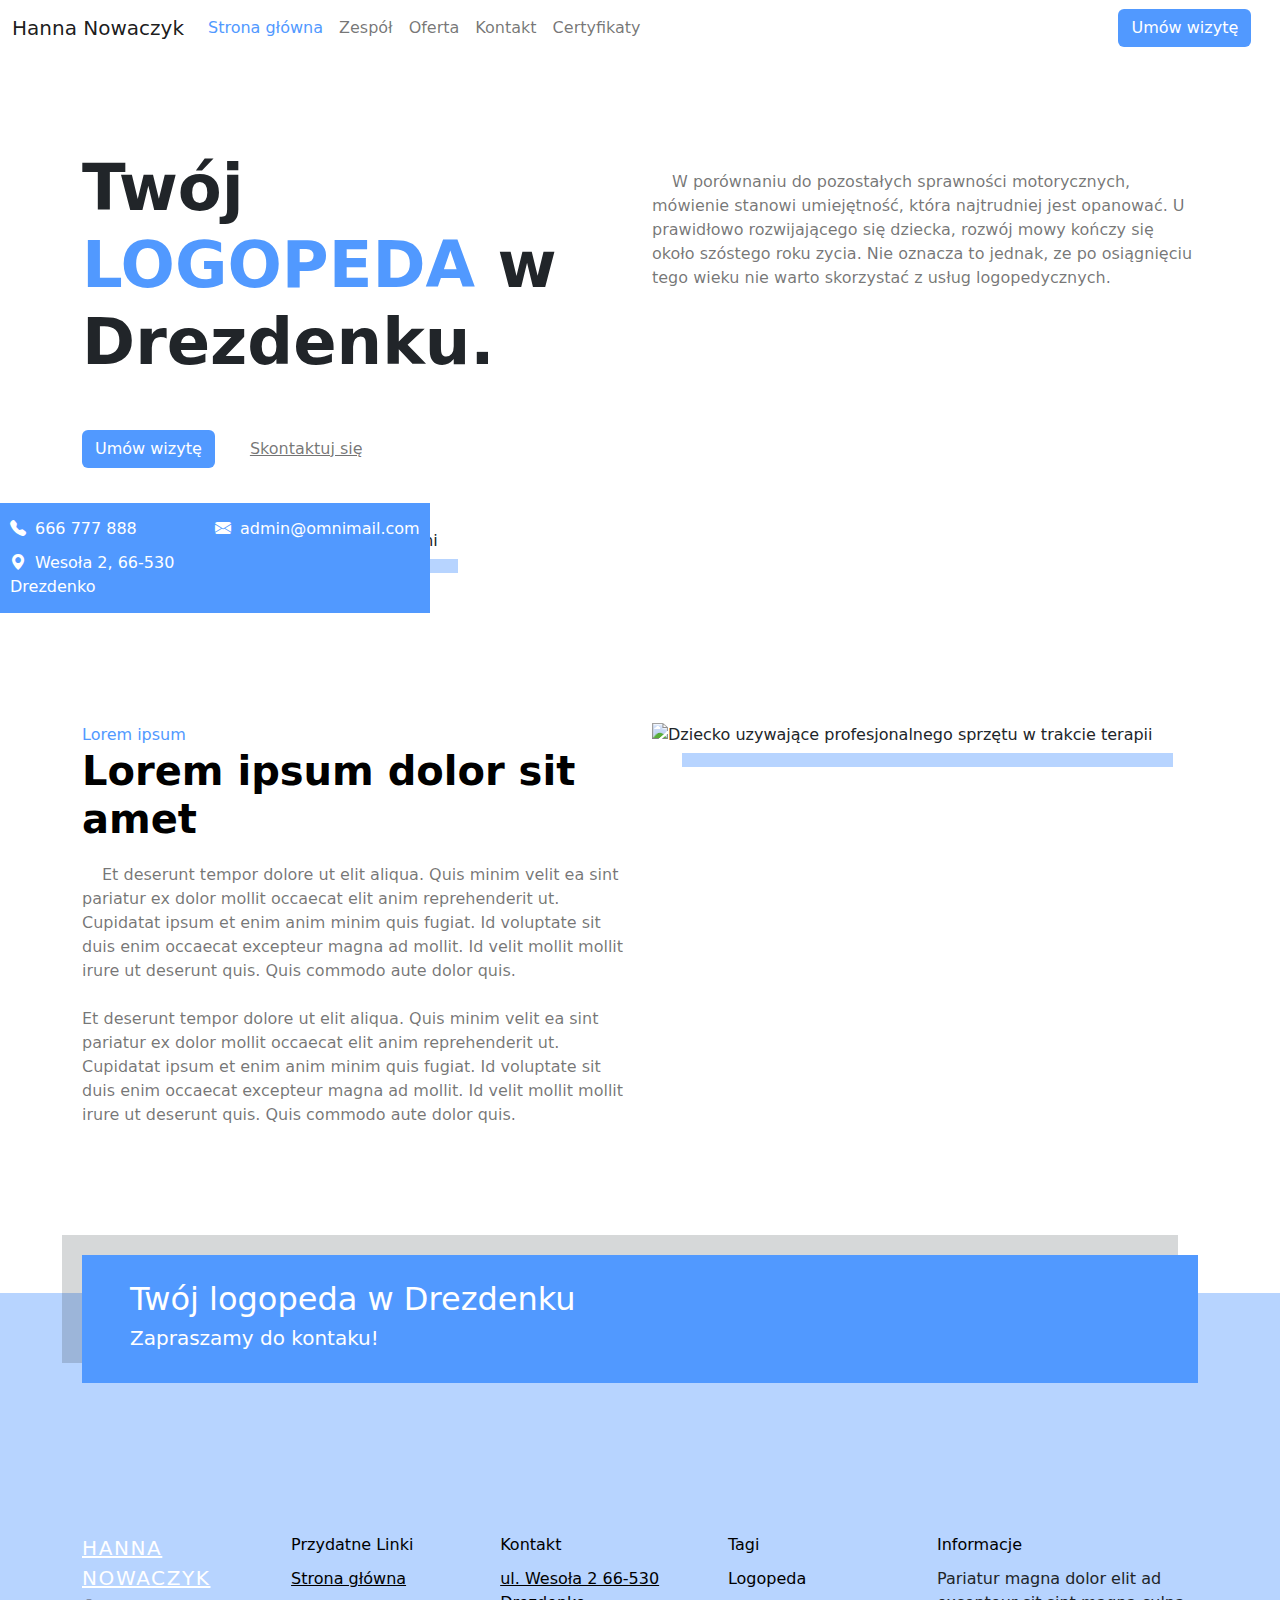
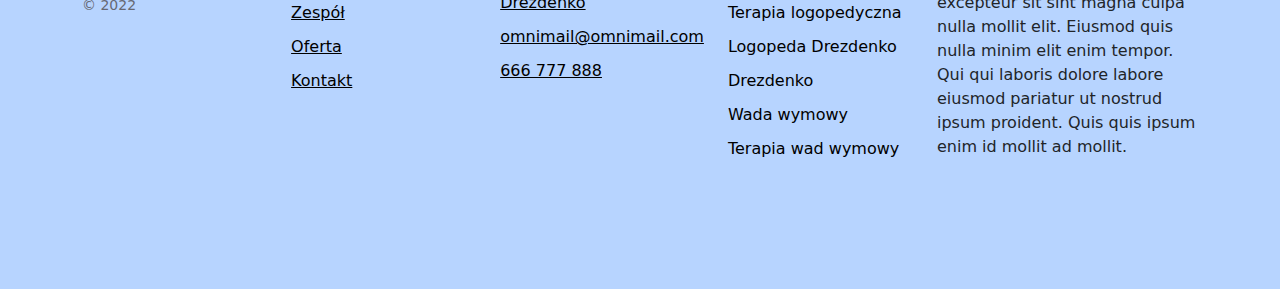
==== index.html @ fe28dc7f "New css" ====
<!DOCTYPE html>
<html lang="pl">

<head>
    <meta charset="UTF-8">
    <meta http-equiv="X-UA-Compatible" content="IE=edge">
    <meta name="viewport" content="width=device-width, initial-scale=1.0">

    <link rel="stylesheet" href="./css/master.css">
    <link rel="stylesheet" href="./css/bootstrap.min.css">

    <meta name="robots" content="index,follow">

    <meta name="keywords" content="logopeda, drezdenko, logopedia, terapia logopedyczna, terapia wady wymowy, wada wymowy,
        logopeda gorzów, logopeda drezdenko, hanna nowaczyk, hanna nowaczyk logopeda">

    <meta property="og:type" content="website">
    <meta property="og:title" content="Strona główna gabinetu logopedycznego Hanna Nowaczyk w Drezdenku">
    <meta property="og:description"
        content="Terapia logopedyczna, terapia wad wymowy w gabinecie Hanny Nowaczyk w Drezdenku">
    <meta property="og:image" content="">
    <meta property="og:url" content="">
    <meta property="og:site_name" content="Strona główna gabinetu logopedycznego Hanna Nowaczyk w Drezdenku">

    <link rel="preload" href="https://cdn.jsdelivr.net/npm/bootstrap-icons@1.9.1/font/bootstrap-icons.css" as="style"
        onload="this.onload=null;this.rel='stylesheet'">
    <noscript>
        <link rel="stylesheet" href="https://cdn.jsdelivr.net/npm/bootstrap-icons@1.9.1/font/bootstrap-icons.css">
    </noscript>

    <title>Gabinet logopedyczny Hanna Nowaczyk w Drezdenku</title>
</head>

<body>
    <nav class="navbar navbar-expand-lg fixed-top navbar-light bg-white">
        <div class="container-fluid">
            <a class="navbar-brand" href="#">Hanna Nowaczyk</a>
            <button class="navbar-toggler" type="button" data-bs-toggle="collapse" data-bs-target="#navbarNavAltMarkup"
                aria-controls="navbarNavAltMarkup" aria-expanded="false" aria-label="Toggle navigation">
                <span class="navbar-toggler-icon"></span>
            </button>
            <div class="collapse navbar-collapse" id="navbarNavAltMarkup">
                <div class="navbar-nav">
                    <a class="nav-link active" aria-current="page" href="#">Strona główna</a>
                    <a class="nav-link" href="zespol.html">Zespół</a>
                    <a class="nav-link" href="oferta.html">Oferta</a>
                    <a class="nav-link" href="kontakt.html">Kontakt</a>
                    <a class="nav-link" href="certyfikaty.html">Certyfikaty</a>
                </div>
                <button class="visit-button btn float-xl-end">Umów wizytę</button>
            </div>
        </div>
    </nav>

    <div class="container top-margin" id="main-header">
        <div class="row">
            <div class="col-md-6">
                <h1 class="main-header">Twój <span class="blue-col">LOGOPEDA</span> w Drezdenku.</h1>
                <div class="button-container">
                    <button class="visit-button btn">Umów wizytę</button>
                    <a class="contact-link" href="#">Skontaktuj się</a>
                </div>
            </div>

            <div class="col-md-6">
                <p class="header-text">
                    W porównaniu do pozostałych sprawności motorycznych, mówienie stanowi umiejętność, która najtrudniej
                    jest opanować. U prawidłowo rozwijającego się dziecka, rozwój mowy kończy się około szóstego roku
                    zycia. Nie oznacza to jednak, ze po osiągnięciu tego wieku nie warto skorzystać z usług
                    logopedycznych.
                </p>
            </div>

        </div>
    </div>
    <div class="container-fluid top-margin-xs">
        <div class="row">
            <div class="col-md-8 no-pad">
                <img src="images/terapia1.jpeg" class="header-img"
                    alt="Logopeda Hanna Nowaczyk podczas pracy z dziećmi">
                <div class="info-container">
                    <span><i class="bi bi-telephone-fill"></i>666 777 888</span>
                    <span><i class="bi bi-envelope-fill"></i>admin@omnimail.com</span>
                    <span><i class="bi bi-geo-alt-fill"></i>Wesoła 2, 66-530 <br /> Drezdenko</span>
                </div>
                </img>
            </div>
            <div class="col-md-4">

            </div>
        </div>
    </div>

    <div class="container top-margin-xs">
        <div class="row">
            <div class="col-md-6">
                <span class="top-sub">Lorem ipsum</span>
                <h2 class="section-header">Lorem ipsum dolor sit amet</h2>
                <p class="header-text">
                    Et deserunt tempor dolore ut elit aliqua. Quis minim velit ea sint pariatur ex dolor mollit occaecat
                    elit anim reprehenderit ut. Cupidatat ipsum et enim anim minim quis fugiat. Id voluptate sit duis
                    enim occaecat excepteur magna ad mollit. Id velit mollit mollit irure ut deserunt quis. Quis commodo
                    aute dolor quis.
                    <br />
                    <br />
                    Et deserunt tempor dolore ut elit aliqua. Quis minim velit ea sint pariatur ex dolor mollit occaecat
                    elit anim reprehenderit ut. Cupidatat ipsum et enim anim minim quis fugiat. Id voluptate sit duis
                    enim occaecat excepteur magna ad mollit. Id velit mollit mollit irure ut deserunt quis. Quis commodo
                    aute dolor quis.
                </p>
            </div>

            <div class="col-md-6">
                <div class="img-container">
                    <img src="images/terapia2.jpeg" alt="Dziecko uzywające profesjonalnego sprzętu w trakcie terapii" />
                </div>
            </div>
        </div>
    </div>

    <footer class="footer-20192 top-margin">
        <div class="site-section">
            <div class="container">
                <div class="cta d-block d-md-flex align-items-center px-5">
                    <div>
                        <h2 class="mb-0">Twój logopeda w Drezdenku</h2>
                        <h3 class="text-dark">Zapraszamy do kontaku!</h3>
                    </div>
                </div>
                <div class="row">
                    <div class="col-sm">
                        <a href="#" class="footer-logo">Hanna Nowaczyk</a>
                        <p class="copyright">
                            <small>&copy; 2022</small>
                        </p>
                    </div>
                    <div class="col-sm">
                        <h3>Przydatne Linki</h3>
                        <ul class="list-unstyled links">
                            <li><a href="#">Strona główna</a></li>
                            <li><a href="#">Zespół</a></li>
                            <li><a href="#">Oferta</a></li>
                            <li><a href="#">Kontakt</a></li>
                        </ul>
                    </div>
                    <div class="col-sm">
                        <h3>Kontakt</h3>
                        <ul class="list-unstyled links">
                            <li><a href="#">ul. Wesoła 2 66-530 Drezdenko</a></li>
                            <li><a href="#">omnimail@omnimail.com</a></li>
                            <li><a href="#">666 777 888</a></li>
                        </ul>
                    </div>
                    <div class="col-sm">
                        <h3>Tagi</h3>
                        <ul class="list-unstyled links">
                            <li>Logopeda</li>
                            <li>Terapia logopedyczna</li>
                            <li>Logopeda Drezdenko</li>
                            <li>Drezdenko</li>
                            <li>Wada wymowy</li>
                            <li>Terapia wad wymowy</li>
                        </ul>
                    </div>
                    <div class="col-md-3">
                        <h3>Informacje</h3>
                        <div class="list-unstyled social">
                            <p>Pariatur magna dolor elit ad excepteur sit sint magna culpa nulla mollit elit. Eiusmod
                                quis nulla minim elit enim tempor. Qui qui laboris dolore labore eiusmod pariatur ut
                                nostrud ipsum proident. Quis quis ipsum enim id mollit ad mollit.</p>
                        </div>
                    </div>
                </div>
            </div>
        </div>
    </footer>

    <script src="https://cdn.jsdelivr.net/npm/bootstrap@5.0.2/dist/js/bootstrap.bundle.min.js"
        integrity="sha384-MrcW6ZMFYlzcLA8Nl+NtUVF0sA7MsXsP1UyJoMp4YLEuNSfAP+JcXn/tWtIaxVXM"
        crossorigin="anonymous"></script>
</body>

</html>
---- css/master.css ----
body {
    font-family: Helvetica, Arial, sans-serif;
}

.visit-button {
    background-color: #5199FF !important;
    color: white !important;
}

.navbar-nav {
    width: 86%;
}

.top-margin-xs {
    margin-top: 60px;
}

.active {
    color: #5199FF !important;
}

.top-margin {
    margin-top: 150px;
}

.main-header {
    font-weight: 700;
    font-size: 4em;
}

.blue-col {
    color: #5199FF;
}

.contact-link {
    color: rgba(0, 0, 0, .55) !important;
    margin-left: 30px;
}

.header-text {
    color: rgba(0, 0, 0, .55);
    text-indent: 20px;
    margin-top: 20px;
}

.button-container {
    margin-top: 50px;
}

.header-img {
    width: 100%;
    z-index: 5;
    -webkit-box-shadow: 25px 25px 0px -5px rgba(183, 212, 255, 1);
    -moz-box-shadow: 25px 25px 0px -5px rgba(183, 212, 255, 1);
    box-shadow: 25px 25px 0px -5px rgba(183, 212, 255, 1);
}

.no-pad {
    padding-left: 0 !important;
}

.info-container {
    background-color: #5199FF;
    color: white;
    display: flex;
    flex-wrap: wrap;
    max-width: 430px;
    row-gap: 10px;
    padding: 14px 10px;
    z-index: 8;
    position: relative;
    top: -50px;
}

.info-container * {
    flex: 50%;
}

.info-container i {
    margin-right: 9px;
}

.top-sub {
    color: #5199FF;
}

.section-header {
    color: black;
    font-weight: 700;
    font-size: 2.5em;
}

.img-container {
    width: 100%;
}

.img-container img {
    width: 100%;
    -webkit-box-shadow: 25px 25px 0px -5px rgba(183, 212, 255, 1);
    -moz-box-shadow: 25px 25px 0px -5px rgba(183, 212, 255, 1);
    box-shadow: 25px 25px 0px -5px rgba(183, 212, 255, 1);
}

.footer-20192 {
    position: relative;
    padding: 7rem 0;
    background-color: rgba(183, 212, 255, 1);
}

.footer-20192 .container {
    position: relative;
}

.footer-20192 h3 {
    font-size: 16px;
    margin-bottom: 10px;
    color: black;
    margin-top: 0;
    line-height: 1.5;
}

.cta h2 {
    color: white;
}

.cta h3 {
    color: white !important;
}

.offer-container {
    text-align: center;
}

.offer-container h5 {
    color: rgb(122, 122, 122);
    font-weight: 300;

}

.offer-list li {
    text-align: center;
    display: block;
    color: #5199FF;
    font-size: 1.6em;
    font-weight: 600;
}

.offer-list li:hover {
    transition: 0.2s ease-in-out;
    text-decoration: underline;
    color: #5199FF;
    font-size: 2em;
}

.footer-20192 .links li {
    margin-bottom: 10px;
    color: black;
    line-height: 1.5;
    display: block;
}

.footer-20192 .links li a {
    color: black;
}

.footer-20192 .links li a:hover {
    color: rgb(122, 122, 122);
}

.footer-20192 .social li {
    display: inline-block;
    position: relative;
}

.footer-20192 .social li a {
    position: relative;
    width: 40px;
    height: 40px;
    border-radius: 50%;
    display: inline-block;
    margin: 0;
    padding: 0;
    background-color: #5199FF;
    color: #fff;
}

.footer-20192 .social li a>span {
    position: absolute;
    top: 50%;
    left: 50%;
    -webkit-transform: translate(-50%, -50%);
    -ms-transform: translate(-50%, -50%);
    transform: translate(-50%, -50%);
}

.footer-20192 .footer-logo {
    color: #fff;
    font-size: 20px;
    text-transform: uppercase;
    letter-spacing: .1rem;
}

.footer-20192 .copyright {
    color: #666873;
}

.footer-20192 .cta {
    -webkit-box-shadow: -20px -20px 0 0 rgba(52, 58, 64, 0.2);
    box-shadow: -20px -20px 0 0 rgba(52, 58, 64, 0.2);
    padding: 20px;
    background-color: #5199FF;
    top: -150px;
    position: relative;
}

.footer-20192 .cta h2,
.footer-20192 .cta h3 {
    line-height: 1.5;
}

.footer-20192 .cta h3 {
    font-size: 20px;
}

.map-container {
    position: relative;
    padding-bottom: 75%;
    height: 0;
    overflow: hidden;
    -webkit-box-shadow: 25px 25px 0px -5px rgba(183, 212, 255, 1);
    -moz-box-shadow: 25px 25px 0px -5px rgba(183, 212, 255, 1);
    box-shadow: 25px 25px 0px -5px rgba(183, 212, 255, 1);
}

.text-container {
    margin-top: 25px;
    text-align: center;
    color:rgb(122, 122, 122)
}

.map-container iframe {
    position: absolute;
    top: 0;
    left: 0;
    width: 100% !important;
    height: 100% !important
}



@media only screen and (max-width: 600px) {
    .info-container {
        width: auto;
        position: relative;
    }
}
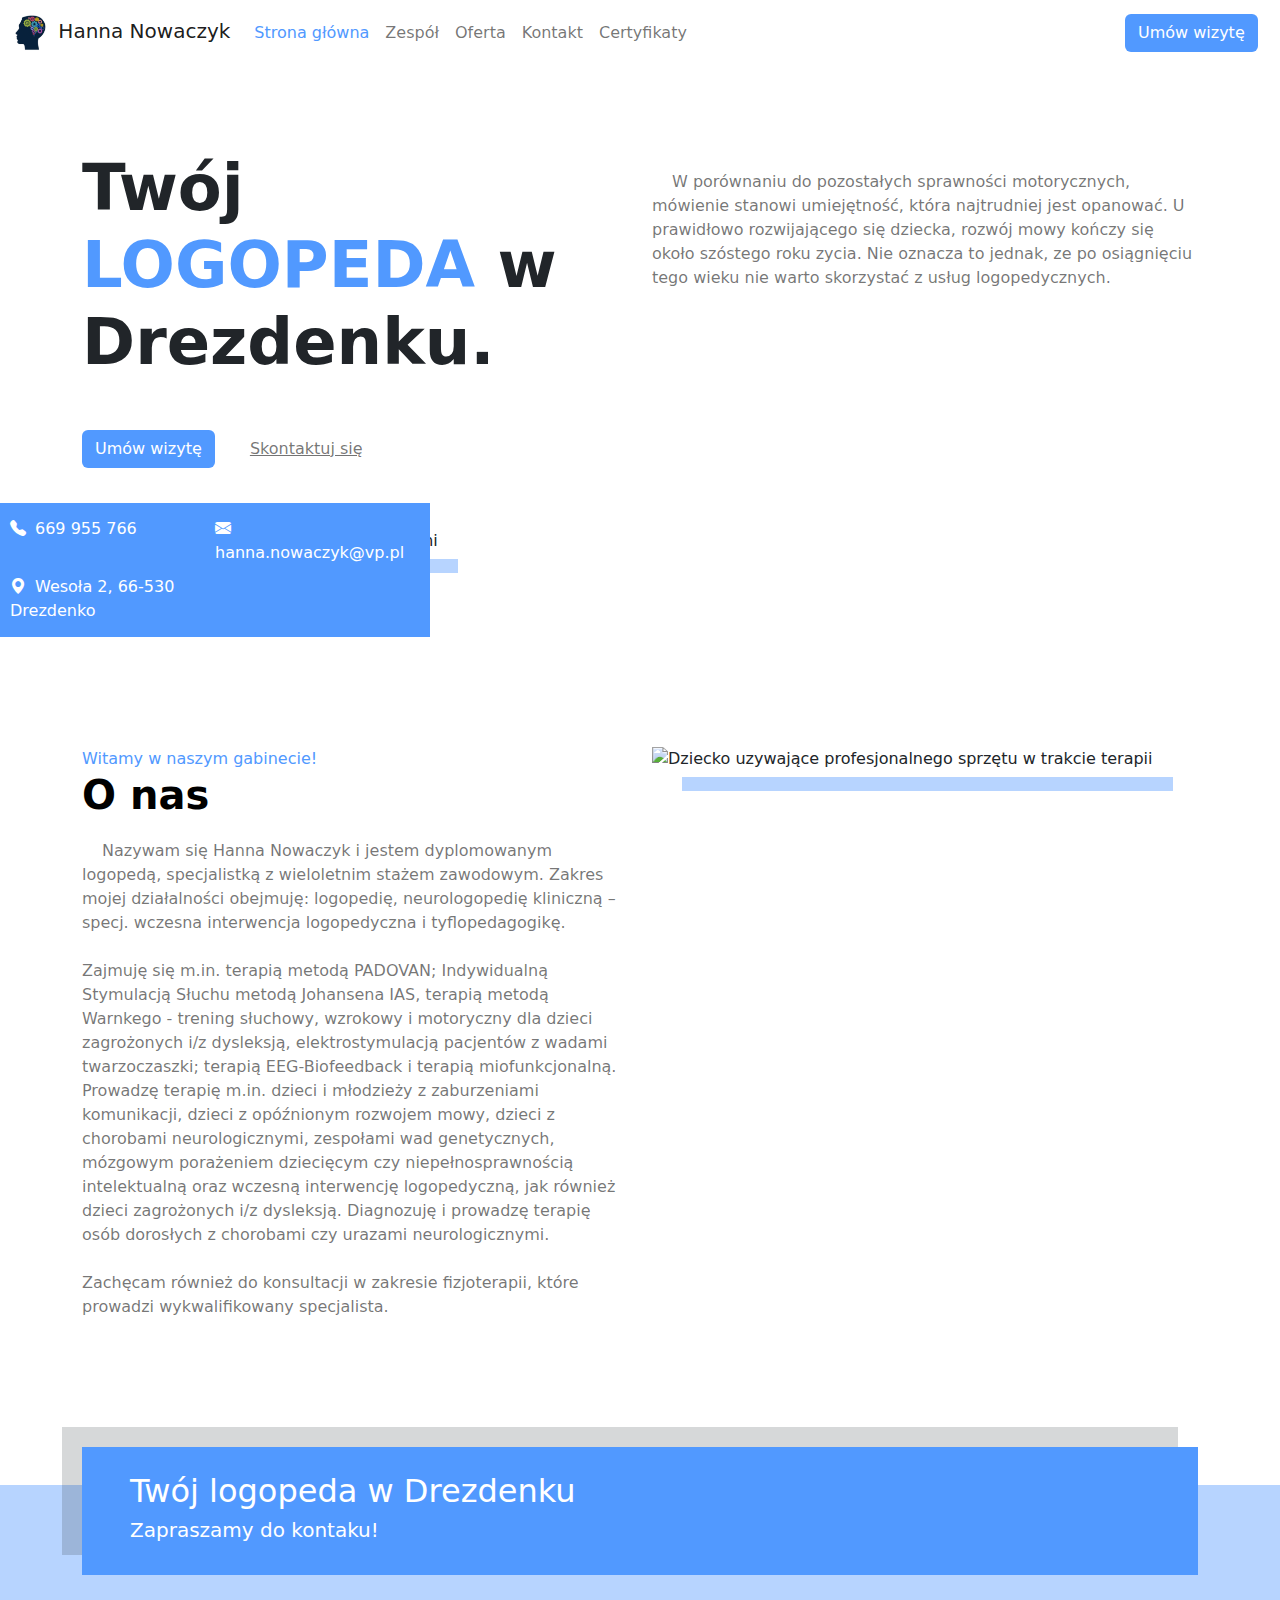
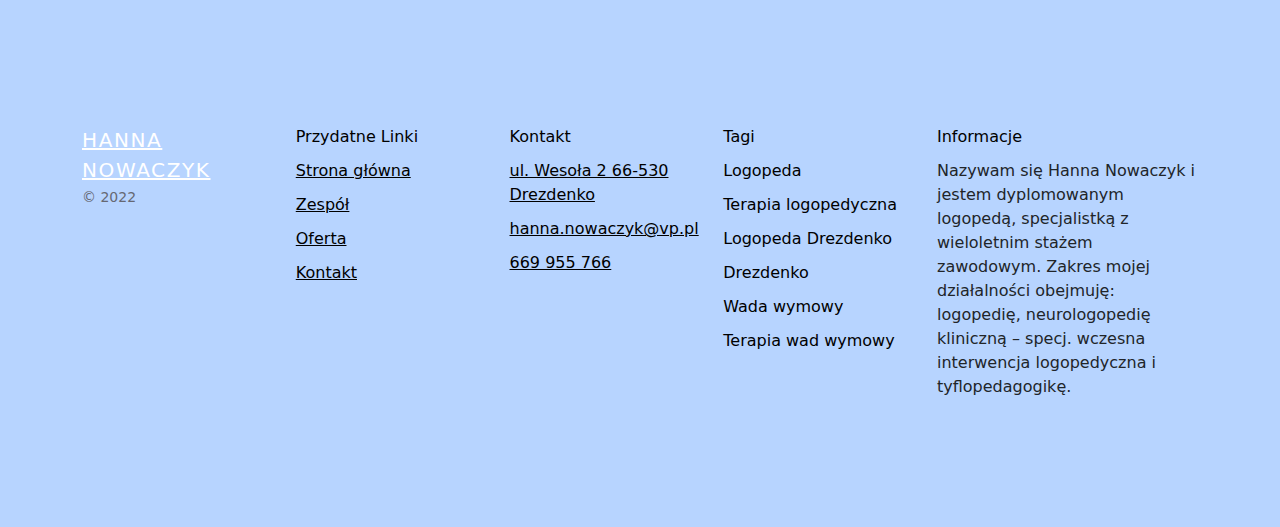
==== commit bd360ebe: "Nowe zmiany SEO" ====
--- a/index.html
+++ b/index.html
@@ -34,7 +34,9 @@
 <body>
     <nav class="navbar navbar-expand-lg fixed-top navbar-light bg-white">
         <div class="container-fluid">
-            <a class="navbar-brand" href="#">Hanna Nowaczyk</a>
+            <a class="navbar-brand" href="#">
+                <img src="./images/logo.gif" class="img-logo" alt="Logo gabinetu logopedyczneg Hanny Nowaczyk w Drezdenku"/>
+                Hanna Nowaczyk</a>
             <button class="navbar-toggler" type="button" data-bs-toggle="collapse" data-bs-target="#navbarNavAltMarkup"
                 aria-controls="navbarNavAltMarkup" aria-expanded="false" aria-label="Toggle navigation">
                 <span class="navbar-toggler-icon"></span>
@@ -58,7 +60,7 @@
                 <h1 class="main-header">Twój <span class="blue-col">LOGOPEDA</span> w Drezdenku.</h1>
                 <div class="button-container">
                     <button class="visit-button btn">Umów wizytę</button>
-                    <a class="contact-link" href="#">Skontaktuj się</a>
+                    <a class="contact-link" href="kontakt.html">Skontaktuj się</a>
                 </div>
             </div>
 
@@ -79,14 +81,13 @@
                 <img src="images/terapia1.jpeg" class="header-img"
                     alt="Logopeda Hanna Nowaczyk podczas pracy z dziećmi">
                 <div class="info-container">
-                    <span><i class="bi bi-telephone-fill"></i>666 777 888</span>
-                    <span><i class="bi bi-envelope-fill"></i>admin@omnimail.com</span>
+                    <span><i class="bi bi-telephone-fill"></i>669 955 766</span>
+                    <span><i class="bi bi-envelope-fill"></i>hanna.nowaczyk@vp.pl</span>
                     <span><i class="bi bi-geo-alt-fill"></i>Wesoła 2, 66-530 <br /> Drezdenko</span>
                 </div>
                 </img>
             </div>
             <div class="col-md-4">
-
             </div>
         </div>
     </div>
@@ -94,19 +95,26 @@
     <div class="container top-margin-xs">
         <div class="row">
             <div class="col-md-6">
-                <span class="top-sub">Lorem ipsum</span>
-                <h2 class="section-header">Lorem ipsum dolor sit amet</h2>
+                <span class="top-sub">Witamy w naszym gabinecie!</span>
+                <h2 class="section-header">O nas</h2>
                 <p class="header-text">
-                    Et deserunt tempor dolore ut elit aliqua. Quis minim velit ea sint pariatur ex dolor mollit occaecat
-                    elit anim reprehenderit ut. Cupidatat ipsum et enim anim minim quis fugiat. Id voluptate sit duis
-                    enim occaecat excepteur magna ad mollit. Id velit mollit mollit irure ut deserunt quis. Quis commodo
-                    aute dolor quis.
+                    Nazywam się Hanna Nowaczyk i jestem dyplomowanym logopedą, specjalistką z wieloletnim stażem
+                    zawodowym. Zakres mojej działalności obejmuję: logopedię, neurologopedię kliniczną – specj. wczesna
+                    interwencja logopedyczna i tyflopedagogikę.
                     <br />
                     <br />
-                    Et deserunt tempor dolore ut elit aliqua. Quis minim velit ea sint pariatur ex dolor mollit occaecat
-                    elit anim reprehenderit ut. Cupidatat ipsum et enim anim minim quis fugiat. Id voluptate sit duis
-                    enim occaecat excepteur magna ad mollit. Id velit mollit mollit irure ut deserunt quis. Quis commodo
-                    aute dolor quis.
+                    Zajmuję się m.in. terapią metodą PADOVAN; Indywidualną Stymulacją Słuchu metodą Johansena IAS,
+                    terapią metodą Warnkego - trening słuchowy, wzrokowy i motoryczny dla dzieci zagrożonych i/z
+                    dysleksją, elektrostymulacją pacjentów z wadami twarzoczaszki; terapią EEG-Biofeedback i terapią
+                    miofunkcjonalną.
+                    Prowadzę terapię m.in. dzieci i młodzieży z zaburzeniami komunikacji, dzieci z opóźnionym rozwojem
+                    mowy, dzieci z chorobami neurologicznymi, zespołami wad genetycznych, mózgowym porażeniem dziecięcym
+                    czy niepełnosprawnością intelektualną oraz wczesną interwencję logopedyczną, jak również dzieci
+                    zagrożonych i/z dysleksją. Diagnozuję i prowadzę terapię osób dorosłych z chorobami czy urazami
+                    neurologicznymi.
+                    <br />
+                    <br />
+                    Zachęcam również do konsultacji w zakresie fizjoterapii, które prowadzi wykwalifikowany specjalista.
                 </p>
             </div>
 
@@ -129,7 +137,7 @@
                 </div>
                 <div class="row">
                     <div class="col-sm">
-                        <a href="#" class="footer-logo">Hanna Nowaczyk</a>
+                        <a href="index.html" class="footer-logo">Hanna Nowaczyk</a>
                         <p class="copyright">
                             <small>&copy; 2022</small>
                         </p>
@@ -146,9 +154,9 @@
                     <div class="col-sm">
                         <h3>Kontakt</h3>
                         <ul class="list-unstyled links">
-                            <li><a href="#">ul. Wesoła 2 66-530 Drezdenko</a></li>
-                            <li><a href="#">omnimail@omnimail.com</a></li>
-                            <li><a href="#">666 777 888</a></li>
+                            <li><a href="https://goo.gl/maps/cgbdbB4FL8rPsDqb9">ul. Wesoła 2 66-530 Drezdenko</a></li>
+                            <li><a href="mailto:hanna.nowaczyk@vp.pl">hanna.nowaczyk@vp.pl</a></li>
+                            <li><a href="tel:669955766">669 955 766</a></li>
                         </ul>
                     </div>
                     <div class="col-sm">
@@ -165,9 +173,12 @@
                     <div class="col-md-3">
                         <h3>Informacje</h3>
                         <div class="list-unstyled social">
-                            <p>Pariatur magna dolor elit ad excepteur sit sint magna culpa nulla mollit elit. Eiusmod
-                                quis nulla minim elit enim tempor. Qui qui laboris dolore labore eiusmod pariatur ut
-                                nostrud ipsum proident. Quis quis ipsum enim id mollit ad mollit.</p>
+                            <p>Nazywam się Hanna Nowaczyk i jestem dyplomowanym logopedą, specjalistką z wieloletnim
+                                stażem
+                                zawodowym. Zakres mojej działalności obejmuję: logopedię, neurologopedię kliniczną –
+                                specj. wczesna
+                                interwencja logopedyczna i tyflopedagogikę.
+                            </p>
                         </div>
                     </div>
                 </div>
--- a/css/master.css
+++ b/css/master.css
@@ -9,6 +9,10 @@
 
 .navbar-nav {
     width: 86%;
+}
+
+.img-logo {
+    width: 40px;
 }
 
 .top-margin-xs {
@@ -142,14 +146,23 @@
     display: block;
     color: #5199FF;
     font-size: 1.6em;
+    text-transform: uppercase;
     font-weight: 600;
+    margin-top: 15px;
+}
+
+.way-more-pad {
+    width: 30%!important;
 }
 
 .offer-list li:hover {
     transition: 0.2s ease-in-out;
     text-decoration: underline;
     color: #5199FF;
-    font-size: 2em;
+}
+
+.smaller-width {
+    width: 50%!important
 }
 
 .footer-20192 .links li {
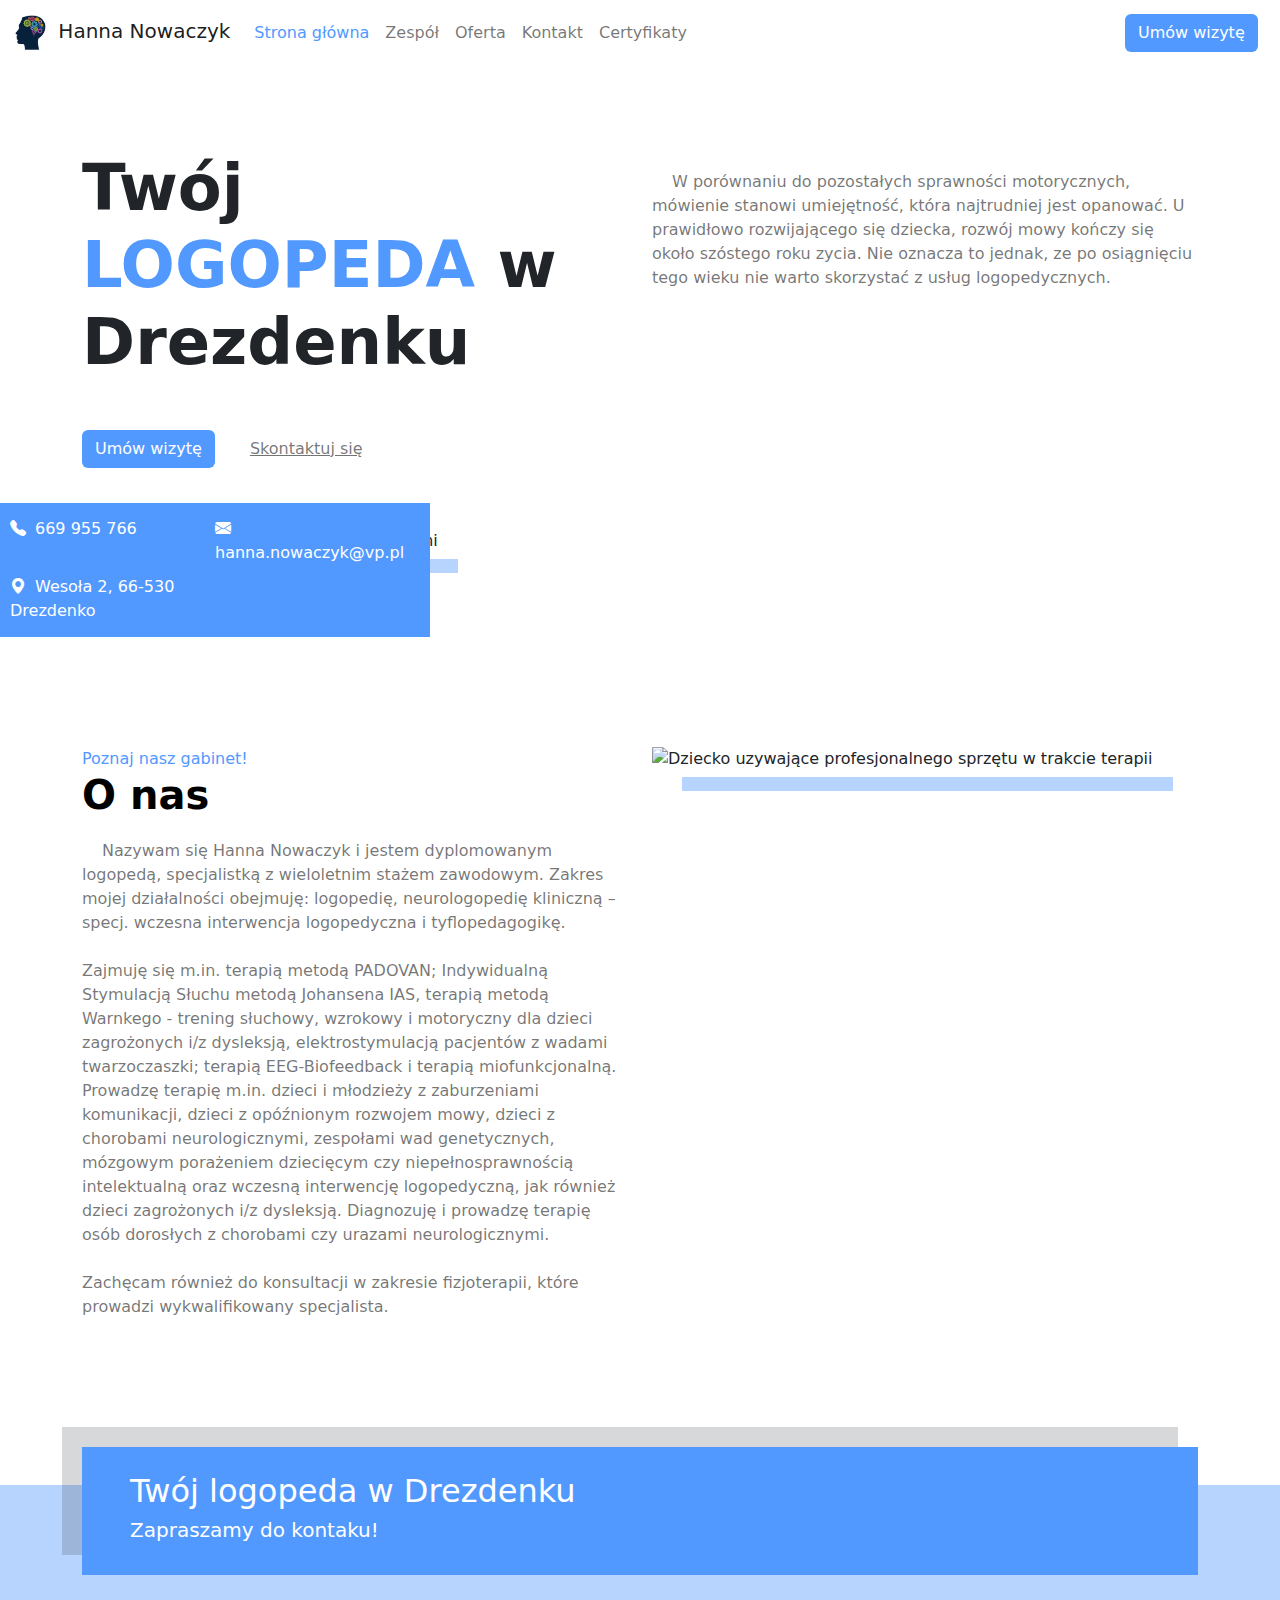
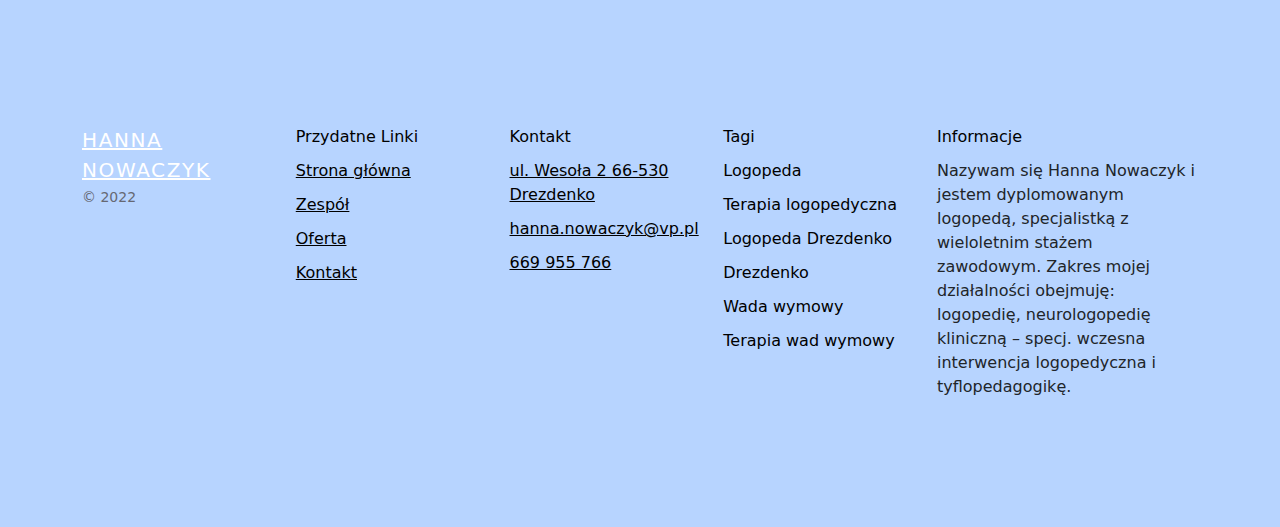
==== commit 56f7b1af: "Keywordy, meta description itp" ====
--- a/index.html
+++ b/index.html
@@ -10,6 +10,12 @@
     <link rel="stylesheet" href="./css/bootstrap.min.css">
 
     <meta name="robots" content="index,follow">
+
+    <meta name="description" content="Gabinet logopedyczny Hanny Nowaczyk w Drezdenku. Zapraszamy do zapoznania
+    się z naszą szeroką ofertą terapii logopedycznych oraz rehabilitacji fizjoterapeutycznych!">
+
+    <!-- Google site verivication  -->
+    <meta name="google-site-verification" content="DO_HSiOImgk4WSpA5vjGCZ9MFpdC9kDRX_a5san2lfE" />
 
     <meta name="keywords" content="logopeda, drezdenko, logopedia, terapia logopedyczna, terapia wady wymowy, wada wymowy,
         logopeda gorzów, logopeda drezdenko, hanna nowaczyk, hanna nowaczyk logopeda">
@@ -22,6 +28,17 @@
     <meta property="og:url" content="">
     <meta property="og:site_name" content="Strona główna gabinetu logopedycznego Hanna Nowaczyk w Drezdenku">
 
+    <!-- Favicon -->
+    <link rel="apple-touch-icon" sizes="180x180" href="/images/favicon/apple-touch-icon.png">
+    <link rel="icon" type="image/png" sizes="32x32" href="/images/favicon/favicon-32x32.png">
+    <link rel="icon" type="image/png" sizes="16x16" href="/images/favicon/favicon-16x16.png">
+    <link rel="manifest" href="/images/favicon/site.webmanifest">
+    <link rel="mask-icon" href="/images/favicon/safari-pinned-tab.svg" color="#5bbad5">
+    <link rel="shortcut icon" href="/images/favicon/favicon.ico">
+    <meta name="msapplication-TileColor" content="#da532c">
+    <meta name="msapplication-config" content="/images/favicon/browserconfig.xml">
+    <meta name="theme-color" content="#ffffff">
+
     <link rel="preload" href="https://cdn.jsdelivr.net/npm/bootstrap-icons@1.9.1/font/bootstrap-icons.css" as="style"
         onload="this.onload=null;this.rel='stylesheet'">
     <noscript>
@@ -35,7 +52,8 @@
     <nav class="navbar navbar-expand-lg fixed-top navbar-light bg-white">
         <div class="container-fluid">
             <a class="navbar-brand" href="#">
-                <img src="./images/logo.gif" class="img-logo" alt="Logo gabinetu logopedyczneg Hanny Nowaczyk w Drezdenku"/>
+                <img src="./images/logo.gif" class="img-logo"
+                    alt="Logo gabinetu logopedyczneg Hanny Nowaczyk w Drezdenku" />
                 Hanna Nowaczyk</a>
             <button class="navbar-toggler" type="button" data-bs-toggle="collapse" data-bs-target="#navbarNavAltMarkup"
                 aria-controls="navbarNavAltMarkup" aria-expanded="false" aria-label="Toggle navigation">
@@ -49,7 +67,8 @@
                     <a class="nav-link" href="kontakt.html">Kontakt</a>
                     <a class="nav-link" href="certyfikaty.html">Certyfikaty</a>
                 </div>
-                <button class="visit-button btn float-xl-end">Umów wizytę</button>
+                <button class="visit-button btn float-xl-end" onclick="location.href='kontakt.html'">Umów
+                    wizytę</button>
             </div>
         </div>
     </nav>
@@ -57,9 +76,9 @@
     <div class="container top-margin" id="main-header">
         <div class="row">
             <div class="col-md-6">
-                <h1 class="main-header">Twój <span class="blue-col">LOGOPEDA</span> w Drezdenku.</h1>
+                <h1 class="main-header">Twój <span class="blue-col">LOGOPEDA</span> w Drezdenku</h1>
                 <div class="button-container">
-                    <button class="visit-button btn">Umów wizytę</button>
+                    <button class="visit-button btn" onclick="location.href='kontakt.html'">Umów wizytę</button>
                     <a class="contact-link" href="kontakt.html">Skontaktuj się</a>
                 </div>
             </div>
@@ -95,7 +114,7 @@
     <div class="container top-margin-xs">
         <div class="row">
             <div class="col-md-6">
-                <span class="top-sub">Witamy w naszym gabinecie!</span>
+                <span class="top-sub">Poznaj nasz gabinet!</span>
                 <h2 class="section-header">O nas</h2>
                 <p class="header-text">
                     Nazywam się Hanna Nowaczyk i jestem dyplomowanym logopedą, specjalistką z wieloletnim stażem
@@ -145,10 +164,10 @@
                     <div class="col-sm">
                         <h3>Przydatne Linki</h3>
                         <ul class="list-unstyled links">
-                            <li><a href="#">Strona główna</a></li>
-                            <li><a href="#">Zespół</a></li>
-                            <li><a href="#">Oferta</a></li>
-                            <li><a href="#">Kontakt</a></li>
+                            <li><a href="index.html">Strona główna</a></li>
+                            <li><a href="zespol.html">Zespół</a></li>
+                            <li><a href="oferta.html">Oferta</a></li>
+                            <li><a href="kontakt.html">Kontakt</a></li>
                         </ul>
                     </div>
                     <div class="col-sm">
--- a/css/master.css
+++ b/css/master.css
@@ -151,11 +151,16 @@
     margin-top: 15px;
 }
 
+.offer-list a{
+    color: #5199FF;
+    text-decoration: none;
+}
+
 .way-more-pad {
     width: 30%!important;
 }
 
-.offer-list li:hover {
+.offer-list a:hover {
     transition: 0.2s ease-in-out;
     text-decoration: underline;
     color: #5199FF;
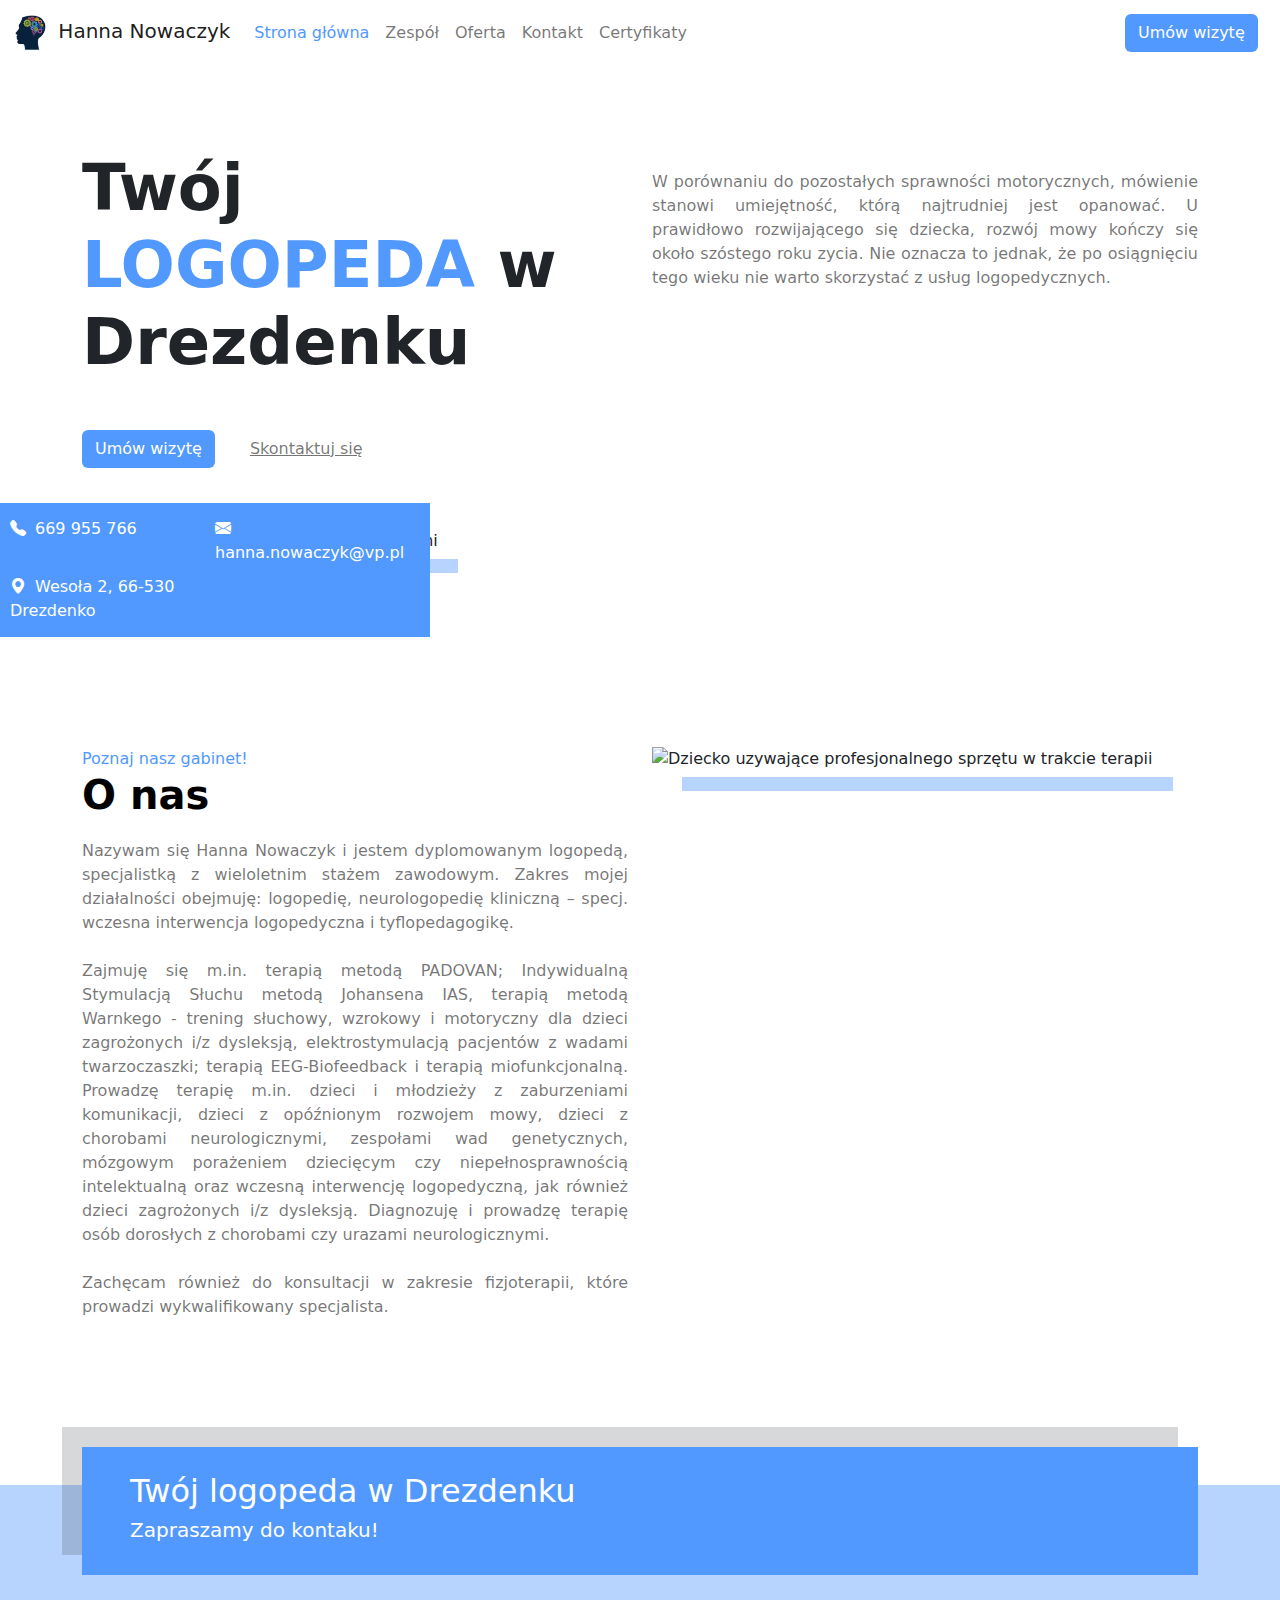
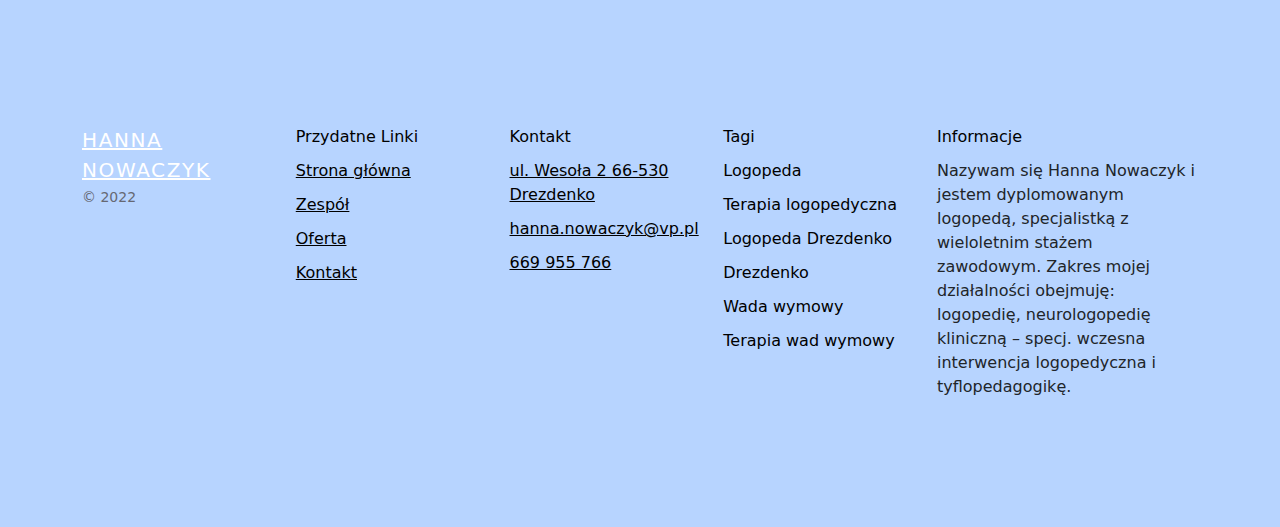
==== commit 423b313b: "Poprawki" ====
--- a/index.html
+++ b/index.html
@@ -2,6 +2,16 @@
 <html lang="pl">
 
 <head>
+    <!-- Google Tag Manager -->
+    <script>(function (w, d, s, l, i) {
+            w[l] = w[l] || []; w[l].push({
+                'gtm.start':
+                    new Date().getTime(), event: 'gtm.js'
+            }); var f = d.getElementsByTagName(s)[0],
+                j = d.createElement(s), dl = l != 'dataLayer' ? '&l=' + l : ''; j.async = true; j.src =
+                    'https://www.googletagmanager.com/gtm.js?id=' + i + dl; f.parentNode.insertBefore(j, f);
+        })(window, document, 'script', 'dataLayer', 'GTM-NBWC98R');</script>
+    <!-- End Google Tag Manager -->
     <meta charset="UTF-8">
     <meta http-equiv="X-UA-Compatible" content="IE=edge">
     <meta name="viewport" content="width=device-width, initial-scale=1.0">
@@ -12,7 +22,7 @@
     <meta name="robots" content="index,follow">
 
     <meta name="description" content="Gabinet logopedyczny Hanny Nowaczyk w Drezdenku. Zapraszamy do zapoznania
-    się z naszą szeroką ofertą terapii logopedycznych oraz rehabilitacji fizjoterapeutycznych!">
+    się z naszą szeroką ofertą terapii logopedycznych oraz fizjoterapii!">
 
     <!-- Google site verivication  -->
     <meta name="google-site-verification" content="DO_HSiOImgk4WSpA5vjGCZ9MFpdC9kDRX_a5san2lfE" />
@@ -49,6 +59,10 @@
 </head>
 
 <body>
+    <!-- Google Tag Manager (noscript) -->
+    <noscript><iframe src="https://www.googletagmanager.com/ns.html?id=GTM-NBWC98R" height="0" width="0"
+            style="display:none;visibility:hidden"></iframe></noscript>
+    <!-- End Google Tag Manager (noscript) -->
     <nav class="navbar navbar-expand-lg fixed-top navbar-light bg-white">
         <div class="container-fluid">
             <a class="navbar-brand" href="#">
@@ -85,9 +99,9 @@
 
             <div class="col-md-6">
                 <p class="header-text">
-                    W porównaniu do pozostałych sprawności motorycznych, mówienie stanowi umiejętność, która najtrudniej
+                    W porównaniu do pozostałych sprawności motorycznych, mówienie stanowi umiejętność, którą najtrudniej
                     jest opanować. U prawidłowo rozwijającego się dziecka, rozwój mowy kończy się około szóstego roku
-                    zycia. Nie oznacza to jednak, ze po osiągnięciu tego wieku nie warto skorzystać z usług
+                    zycia. Nie oznacza to jednak, że po osiągnięciu tego wieku nie warto skorzystać z usług
                     logopedycznych.
                 </p>
             </div>
--- a/css/master.css
+++ b/css/master.css
@@ -43,8 +43,8 @@
 
 .header-text {
     color: rgba(0, 0, 0, .55);
-    text-indent: 20px;
     margin-top: 20px;
+    text-align: justify;
 }
 
 .button-container {
